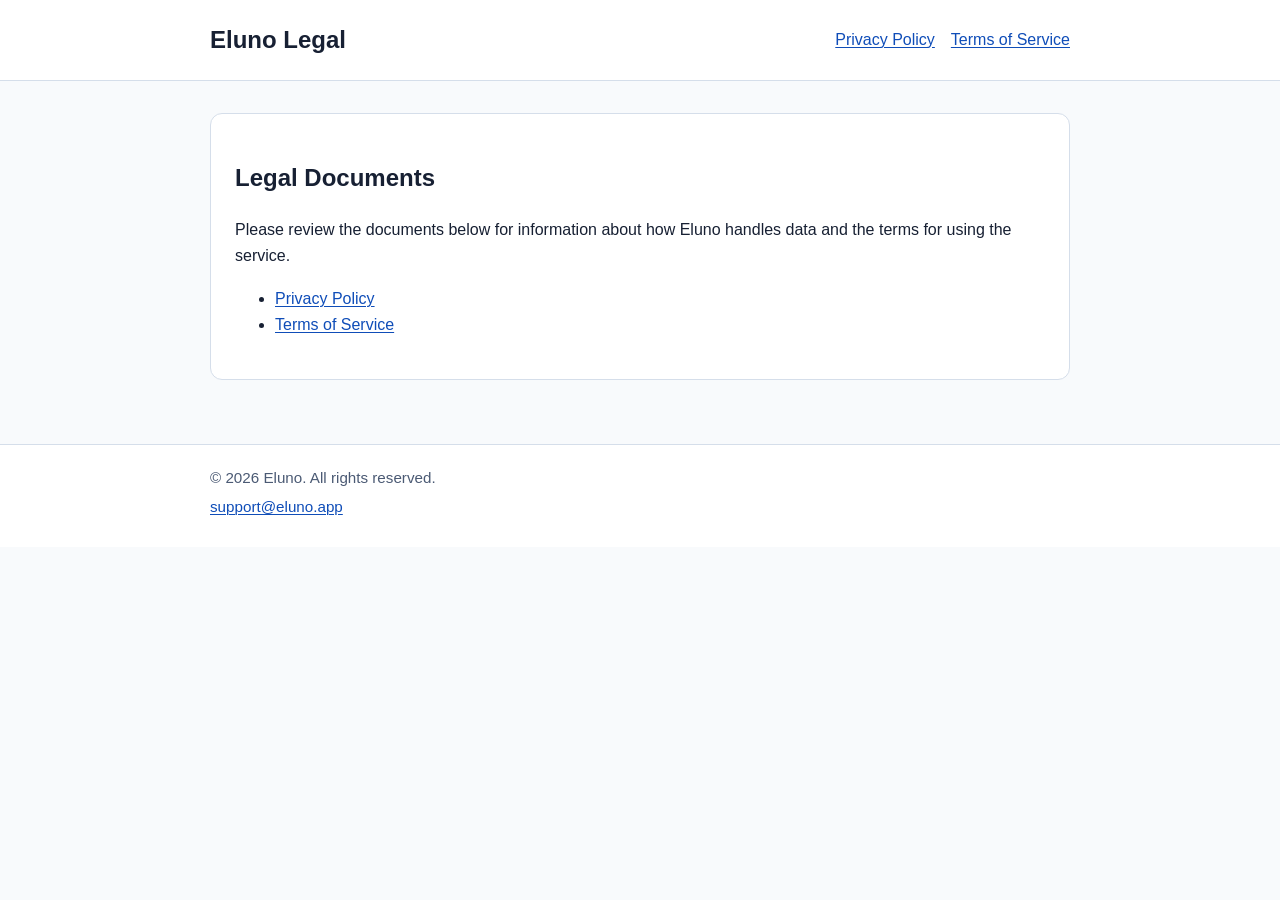
==== index.html @ fd9bef66 "init" ====
<!doctype html>
<html lang="en">
<head>
  <meta charset="utf-8">
  <meta name="viewport" content="width=device-width, initial-scale=1">
  <title>Eluno Legal</title>
  <meta name="description" content="Legal documents for Eluno, including Privacy Policy and Terms of Service.">
  <link rel="stylesheet" href="styles.css">
</head>
<body>
  <header class="site-header">
    <div class="container">
      <h1>Eluno Legal</h1>
      <nav aria-label="Legal navigation">
        <a href="privacy.html">Privacy Policy</a>
        <a href="terms.html">Terms of Service</a>
      </nav>
    </div>
  </header>

  <main class="container">
    <section class="card">
      <h2>Legal Documents</h2>
      <p>Please review the documents below for information about how Eluno handles data and the terms for using the service.</p>
      <ul>
        <li><a href="privacy.html">Privacy Policy</a></li>
        <li><a href="terms.html">Terms of Service</a></li>
      </ul>
    </section>
  </main>

  <footer class="site-footer">
    <div class="container">
      <p>&copy; 2026 Eluno. All rights reserved.</p>
      <p><a href="mailto:support@eluno.app">support@eluno.app</a></p>
    </div>
  </footer>
</body>
</html>
---- styles.css ----
:root {
  --bg: #f8fafc;
  --surface: #ffffff;
  --text: #172033;
  --muted: #4b5a74;
  --border: #d5deea;
  --link: #0f4db8;
  --link-hover: #0b3a8a;
}

* {
  box-sizing: border-box;
}

body {
  margin: 0;
  font-family: "Segoe UI", Tahoma, Geneva, Verdana, sans-serif;
  line-height: 1.65;
  color: var(--text);
  background: var(--bg);
}

.container {
  width: min(100% - 2rem, 860px);
  margin: 0 auto;
}

.site-header {
  border-bottom: 1px solid var(--border);
  background: var(--surface);
}

.site-header .container {
  display: flex;
  flex-wrap: wrap;
  gap: 0.75rem 1.5rem;
  align-items: center;
  justify-content: space-between;
  padding: 1.25rem 0;
}

h1 {
  font-size: 1.5rem;
  margin: 0;
}

nav {
  display: flex;
  gap: 1rem;
}

a {
  color: var(--link);
  text-decoration-thickness: 0.08em;
  text-underline-offset: 0.15em;
}

a:hover,
a:focus-visible {
  color: var(--link-hover);
}

nav a[aria-current="page"] {
  font-weight: 700;
}

main {
  padding: 2rem 0;
}

.card {
  background: var(--surface);
  border: 1px solid var(--border);
  border-radius: 12px;
  padding: 1.5rem;
}

.legal-content h2 {
  margin-top: 0;
}

.legal-content h3 {
  margin-top: 1.6rem;
  margin-bottom: 0.5rem;
  font-size: 1.1rem;
}

.last-updated {
  color: var(--muted);
  margin-top: -0.25rem;
}

.placeholder-note {
  margin-top: 2rem;
  padding: 0.875rem 1rem;
  border-left: 4px solid var(--border);
  background: #f2f6fb;
}

.site-footer {
  margin-top: 2rem;
  border-top: 1px solid var(--border);
  background: var(--surface);
}

.site-footer .container {
  padding: 1rem 0 1.5rem;
  color: var(--muted);
  font-size: 0.95rem;
}

.site-footer p {
  margin: 0.25rem 0;
}

@media (max-width: 560px) {
  .site-header .container {
    flex-direction: column;
    align-items: flex-start;
  }

  nav {
    gap: 0.75rem;
    flex-wrap: wrap;
  }

  .card {
    padding: 1.1rem;
  }
}
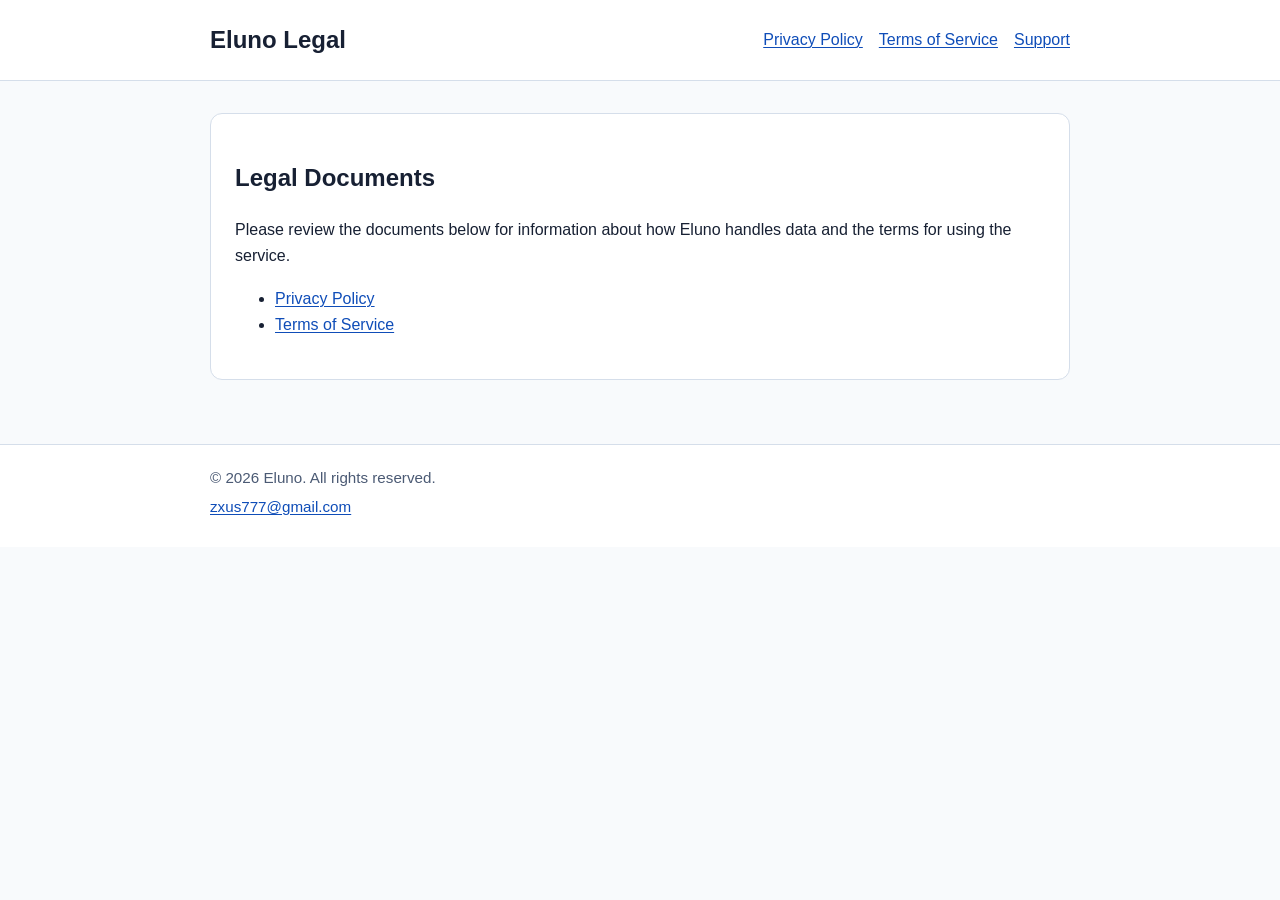
==== commit 3e55263a: "add support" ====
--- a/index.html
+++ b/index.html
@@ -14,6 +14,7 @@
       <nav aria-label="Legal navigation">
         <a href="privacy.html">Privacy Policy</a>
         <a href="terms.html">Terms of Service</a>
+        <a href="support.html">Support</a>
       </nav>
     </div>
   </header>
@@ -32,7 +33,7 @@
   <footer class="site-footer">
     <div class="container">
       <p>&copy; 2026 Eluno. All rights reserved.</p>
-      <p><a href="mailto:support@eluno.app">support@eluno.app</a></p>
+      <p><a href="mailto:zxus777@gmail.com">zxus777@gmail.com</a></p>
     </div>
   </footer>
 </body>
